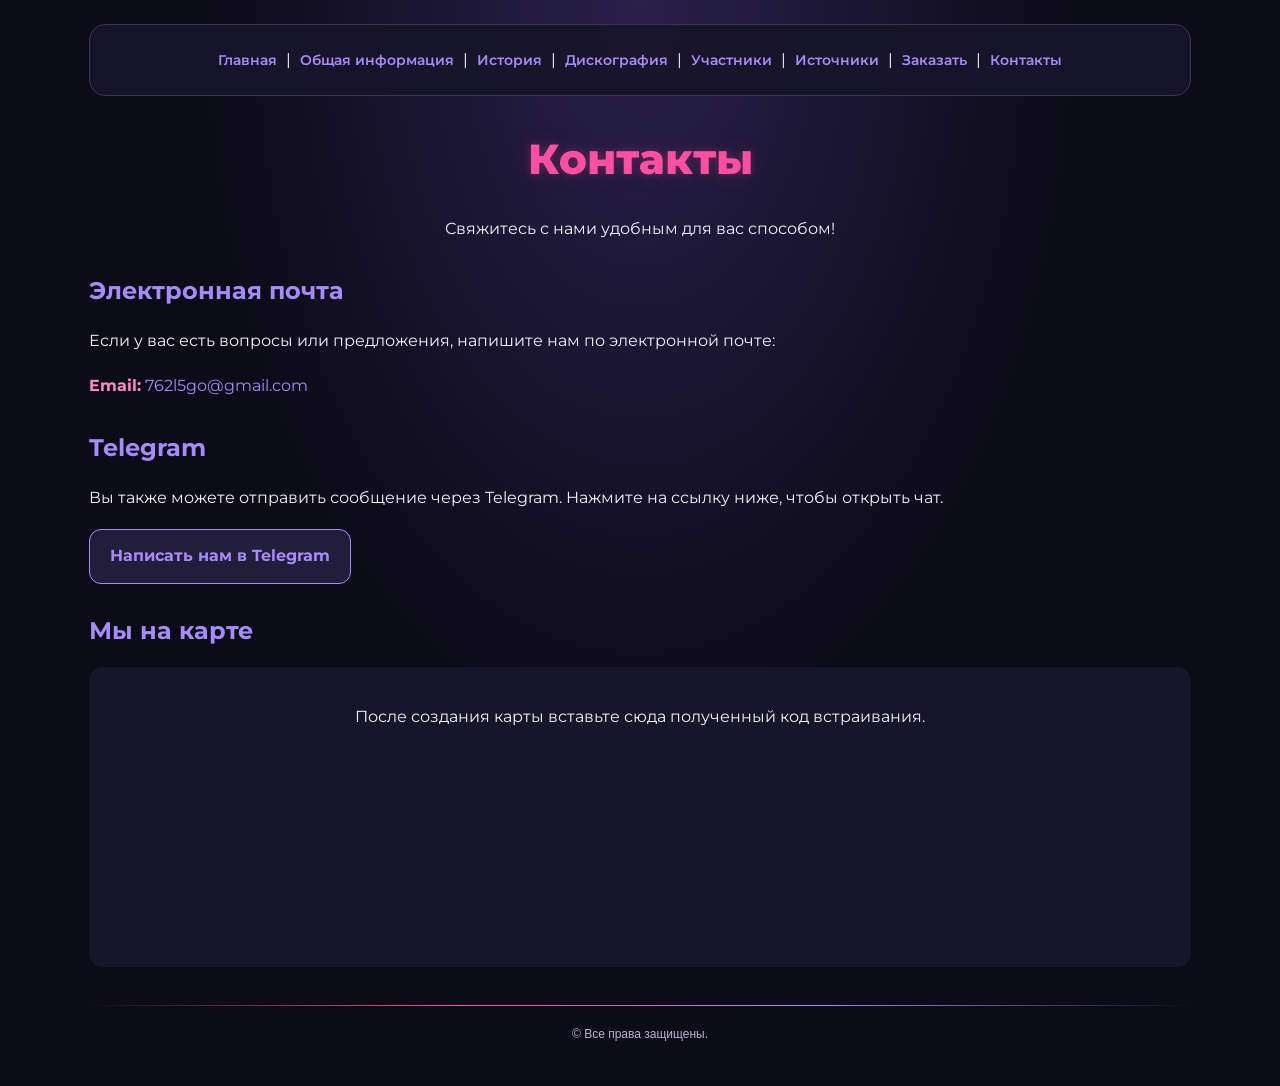
==== Contact.html @ 5bad8115 "Add files via upload" ====
<html lang="ru">
<head>
    <meta charset="UTF-8">
    <meta name="viewport" content="width=device-width, initial-scale=1.0">
    <title>Контакты — Руки Вверх!</title>
    <link rel="stylesheet" href="style.css">
</head>
<body>

    <p align="center">
        <a href="Index.html">Главная</a> |
        <a href="Info.html">Общая информация</a> |
        <a href="History.html">История</a> |
        <a href="Disk.html">Дискография</a> |
        <a href="Mem.html">Участники</a> |
        <a href="Links.html">Источники</a> |
        <a href="Shop.html">Заказать</a> |
        <a>Контакты</a>
    </p>

    <h1 align="center"><em>Контакты</em></h1>

    <p align="center">
        Свяжитесь с нами удобным для вас способом!
    </p>

    <h2>Электронная почта</h2>

    <p>
        Если у вас есть вопросы или предложения,
        напишите нам по электронной почте:
    </p>

    <p>
        <strong>Email:</strong>
        <a href="mailto:ВАШ_EMAIL@example.com">
            762l5go@gmail.com
        </a>
    </p>

    <h2>Telegram</h2>

    <p>
        Вы также можете отправить сообщение через Telegram.
        Нажмите на ссылку ниже, чтобы открыть чат.
    </p>

    <p>
        <a href="https://t.me/svveetychka"
           target="_blank" rel="noopener">
            Написать нам в Telegram
        </a>
    </p>

    <h2>Мы на карте</h2>

    <p>
    </p>

    <script type="text/javascript" charset="utf-8" async src="https://api-maps.yandex.ru/services/constructor/1.0/js/?um=constructor%3A1e3191e8eb70765a575c7482dc58d048b5c1b7394ec1f87801fc4fe6e7ebbcd2&amp;width=500&amp;height=400&amp;lang=ru_RU&amp;scroll=true"></script>

    <div style="width: 100%; min-height: 300px;
                background: #17152a; border-radius: 14px;
                padding: 20px; text-align: center;">
        <p>
            После создания карты вставьте сюда
            полученный код встраивания.
        </p>
    </div>

    <hr>

    <p align="center">
        <font face="Arial" size="1">
            &copy; Все права защищены.
        </font>
    </p>

</body>
</html>
---- style.css ----
/* ===== Общий стиль сайта «Руки Вверх!» ===== */

@import url('https://fonts.googleapis.com/css2?family=Montserrat:wght@400;500;600;700;800&display=swap');

:root {
    --bg: #0c0b18;
    --surface: #17152a;
    --surface-light: #211d3b;
    --pink: #ff4fa3;
    --purple: #a78bfa;
    --text: #f5f3ff;
    --muted: #b9b4cf;
    --border: #393252;
}

* {
    box-sizing: border-box;
}

html {
    scroll-behavior: smooth;
}

body {
    margin: 0 auto;
    padding: 24px;
    max-width: 1150px;
    background:
        radial-gradient(ellipse at top, #29204b 0%, transparent 48%),
        var(--bg);
    color: var(--text);
    font-family: 'Montserrat', Arial, sans-serif;
    font-size: 16px;
    line-height: 1.8;
}

/* ===== Верхнее меню ===== */

body > p:first-of-type {
    margin: 0 0 36px;
    padding: 16px 12px;
    background: rgba(23, 21, 42, 0.92);
    border: 1px solid var(--border);
    border-radius: 16px;
    text-align: center;
    line-height: 2.4;
}

a {
    color: var(--purple);
    text-decoration: none;
    transition: color 0.2s ease;
}

a:hover {
    color: var(--pink);
}

body > p:first-of-type a {
    display: inline-block;
    margin: 0 5px;
    font-size: 14px;
    font-weight: 600;
}

body > p:first-of-type a:hover {
    text-shadow: 0 0 12px rgba(255, 79, 163, 0.55);
}

/* ===== Заголовки ===== */

h1 {
    margin: 28px 0;
    color: var(--text);
    font-size: clamp(26px, 4vw, 42px);
    font-weight: 800;
    line-height: 1.3;
    text-align: center;
}

h1 em {
    color: var(--pink);
    font-style: normal;
}

h2 {
    margin-top: 30px;
    color: var(--purple);
    font-size: 24px;
    line-height: 1.4;
}

/* ===== Текст и списки ===== */

p {
    margin: 16px 0;
}

p[align="justify"] {
    text-align: justify;
}

strong {
    color: #ff8bc4;
}

ul,
ol {
    padding-left: 28px;
}

li {
    margin: 7px 0;
    padding-left: 4px;
}

li::marker {
    color: var(--pink);
}

/* ===== Изображения ===== */

img {
    max-width: 100%;
    height: auto;
    border-radius: 14px;
}

center img {
    display: inline-block;
    margin: 12px auto 24px;
    border: 1px solid var(--border);
    box-shadow: 0 12px 35px rgba(0, 0, 0, 0.25);
}

/* ===== Таблица участников ===== */

table {
    width: 100%;
    margin: 28px auto;
    border-collapse: separate;
    border-spacing: 0;
    overflow-wrap: anywhere;
    background: var(--surface);
    border: 1px solid var(--border);
    border-radius: 14px;
}

td {
    padding: 14px;
    border-right: 1px solid var(--border);
    border-bottom: 1px solid var(--border);
    text-align: center;
    vertical-align: middle;
}

tr:first-child td {
    background: var(--surface-light);
    color: var(--pink);
    font-weight: 700;
}

tr:last-child td {
    border-bottom: none;
}

td:last-child {
    border-right: none;
}

td img {
    width: 150px;
    max-width: 100%;
    border-radius: 10px;
}

/* ===== Горизонтальная линия и подвал ===== */

hr {
    width: 100%;
    height: 1px;
    margin: 38px auto 18px;
    border: 0;
    background: linear-gradient(
        90deg,
        transparent,
        var(--pink),
        var(--purple),
        transparent
    );
}

body > p:last-of-type {
    color: var(--muted);
}

font[size="1"] {
    color: var(--muted);
    font-size: 12px;
}

/* ===== Альбомы и ссылки ===== */

a[target="_blank"] {
    display: inline-block;
    padding: 12px 20px;
    background: var(--surface-light);
    border: 1px solid var(--purple);
    border-radius: 12px;
    font-weight: 700;
}

a[target="_blank"]:hover {
    background: #35244a;
    border-color: var(--pink);
}

/* ===== Мобильная версия ===== */

max-width: 700px {
    body {
        padding: 14px;
        font-size: 14px;
    }

    body > p:first-of-type {
        margin-bottom: 24px;
        padding: 10px;
    }

    body > p:first-of-type a {
        margin: 0 4px;
        font-size: 12px;
    }

    h1 {
        font-size: 27px;
    }

    table {
        display: block;
        overflow-x: auto;
    }

    td {
        min-width: 110px;
        padding: 10px;
        font-size: 12px;
    }
}
/* ===== Анимация появления заголовков ===== */

h1 {
    animation: titleAppear 0.8s ease-out both;
}

@keyframes titleAppear {
    from {
        opacity: 0;
        transform: translateY(18px);
    }

    to {
        opacity: 1;
        transform: translateY(0);
    }
}

/* ===== Неоновое свечение ссылок ===== */

a {
    transition:
        color 0.25s ease,
        text-shadow 0.25s ease;
}

a:hover {
    color: #ff4fa3;
    text-shadow:
        0 0 5px rgba(255, 79, 163, 0.7),
        0 0 14px rgba(255, 79, 163, 0.4);
}

/* ===== Подсветка заголовков ===== */

h1 em {
    text-shadow:
        0 0 8px rgba(255, 79, 163, 0.25),
        0 0 22px rgba(255, 79, 163, 0.15);
}

/* ===== Плавное появление содержимого ===== */

h2 {
    animation: contentAppear 0.7s ease-out both;
}

@keyframes contentAppear {
    from {
        opacity: 0;
        transform: translateY(10px);
    }

    to {
        opacity: 1;
        transform: translateY(0);
    }
}

/* ===== Уважение к настройке уменьшения анимации ===== */

prefers-reduced-motion: reduce {
    *,
    *::before,
    *::after {
        animation: none !important;
        scroll-behavior: auto !important;
        transition: none !important;
    }
}
/* ===== Виниловая пластинка ===== */

.vinyl {
    width: 190px;
    height: 190px;
    margin: 28px auto;
    position: relative;
    border-radius: 50%;

    background:
        repeating-radial-gradient(
            circle at center,
            #292536 0px,
            #292536 2px,
            #111018 3px,
            #111018 5px
        );

    border: 2px solid #49405f;
    box-shadow:
        0 0 15px rgba(167, 139, 250, 0.25),
        0 0 35px rgba(255, 79, 163, 0.12);

    animation: vinylSpin 5s linear infinite;
}

.vinyl-label {
    position: absolute;
    width: 66px;
    height: 66px;
    top: 50%;
    left: 50%;
    transform: translate(-50%, -50%);

    display: flex;
    flex-direction: column;
    justify-content: center;
    align-items: center;

    border-radius: 50%;
    background: linear-gradient(135deg, #ff4fa3, #8b5cf6);
    color: white;
    font-size: 10px;
    font-weight: 800;
    line-height: 1.5;

    box-shadow: 0 0 15px rgba(255, 79, 163, 0.45);
}

@keyframes vinylSpin {
    from {
        rotate: 0deg;
    }

    to {
        rotate: 360deg;
    }
}

prefers-reduced-motion: reduce {
    .vinyl {
        animation: none;
    }
}
/* ===== Исправление таблицы участников ===== */

table {
    table-layout: auto;
    width: 100%;
}

td {
    overflow-wrap: normal;
    word-break: normal;
    hyphens: none;
}

/* Не разрываем имена участников посреди слов */

table td:first-child {
    white-space: nowrap;
}

/* Заголовки таблицы не должны ломаться */

table tr:first-child td {
    white-space: nowrap;
}
/* Картинка на главной странице */
.welcome-image {
    text-align: center;
    margin: 25px auto;
}

.welcome-image img {
    display: block;
    width: 80%;
    max-width: 750px;
    height: auto;
    margin: 0 auto;
    border-radius: 18px;
    border: 2px solid #d946ef;
    box-shadow: 0 0 20px rgba(217, 70, 239, 0.35);
    transition: transform 0.3s ease, box-shadow 0.3s ease;
}

.welcome-image img:hover {
    transform: scale(1.02);
    box-shadow: 0 0 30px rgba(217, 70, 239, 0.6);
}
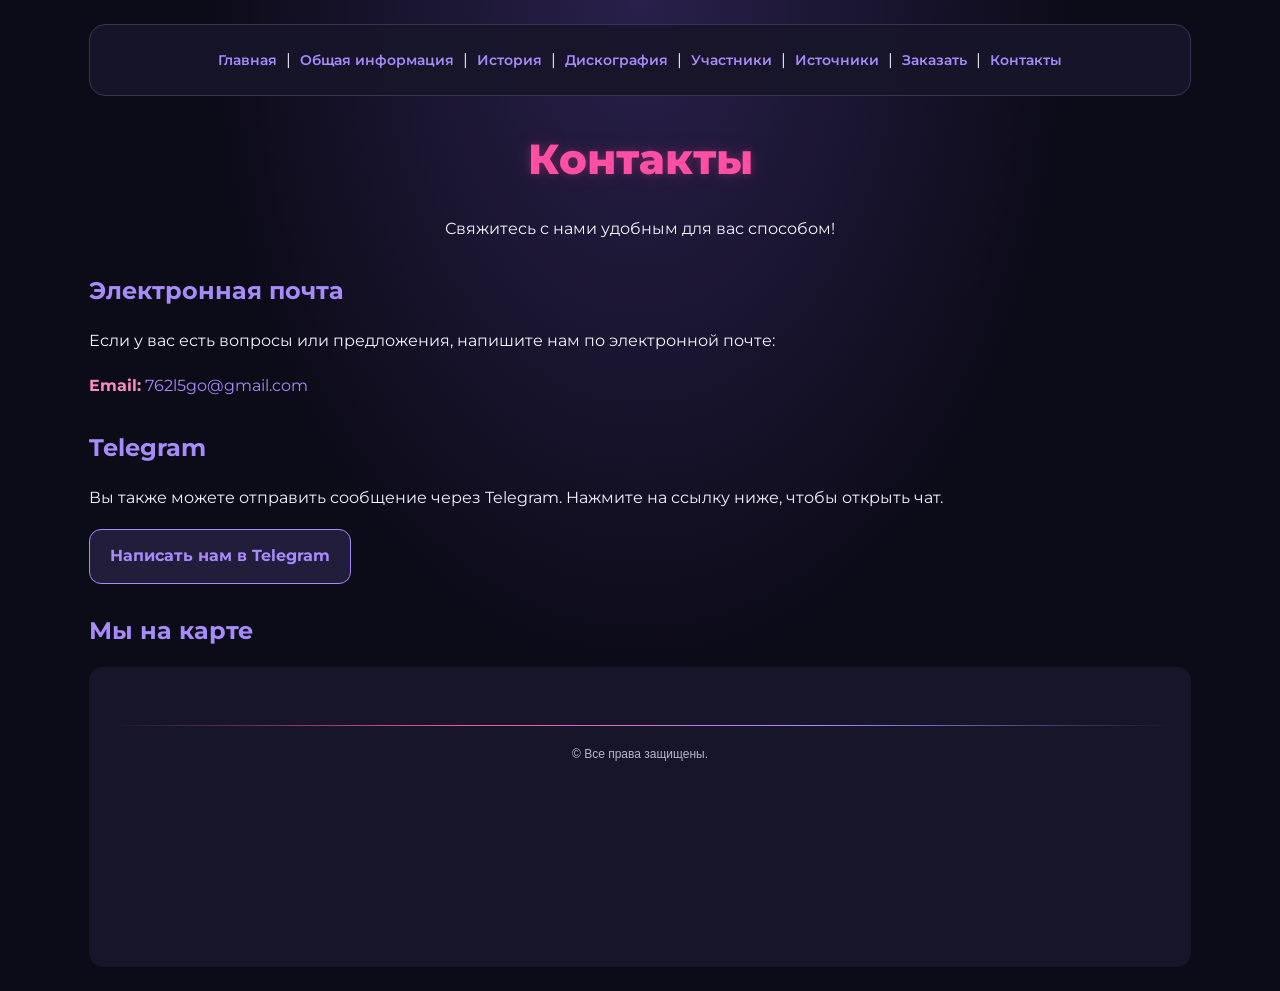
==== commit 04bc72c8: "Update Contact.html" ====
--- a/Contact.html
+++ b/Contact.html
@@ -61,12 +61,7 @@
 
     <div style="width: 100%; min-height: 300px;
                 background: #17152a; border-radius: 14px;
-                padding: 20px; text-align: center;">
-        <p>
-            После создания карты вставьте сюда
-            полученный код встраивания.
-        </p>
-    </div>
+                padding: 20px; text-align: center;"</div>
 
     <hr>
 
@@ -77,4 +72,4 @@
     </p>
 
 </body>
-</html>+</html>
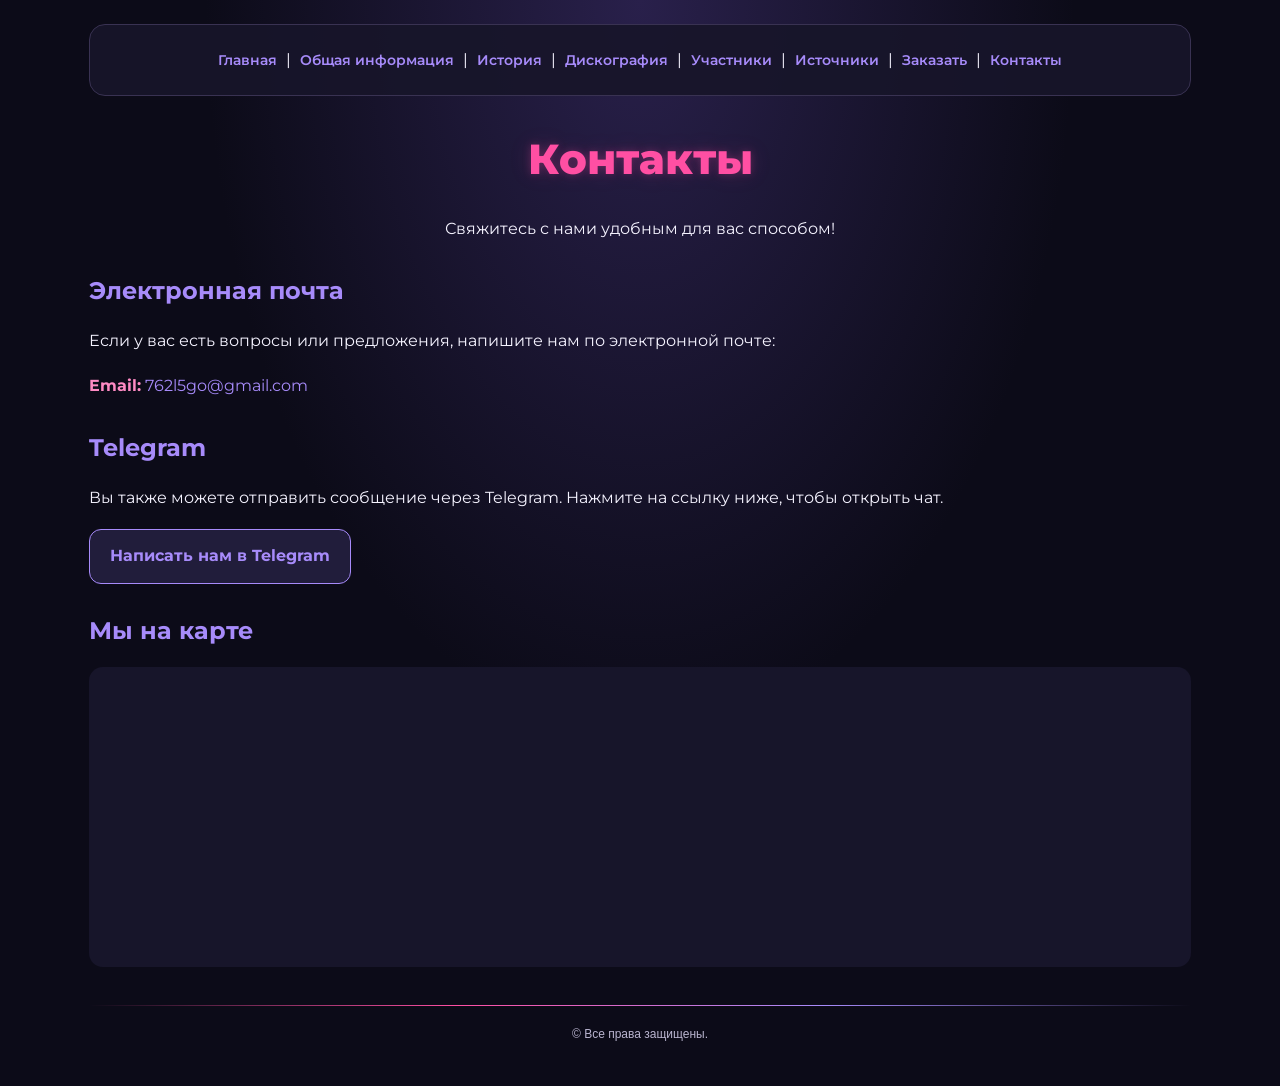
==== commit dff69f2e: "Update Contact.html" ====
--- a/Contact.html
+++ b/Contact.html
@@ -61,7 +61,7 @@
 
     <div style="width: 100%; min-height: 300px;
                 background: #17152a; border-radius: 14px;
-                padding: 20px; text-align: center;"</div>
+                padding: 20px; text-align: center;"></div>
 
     <hr>
 
